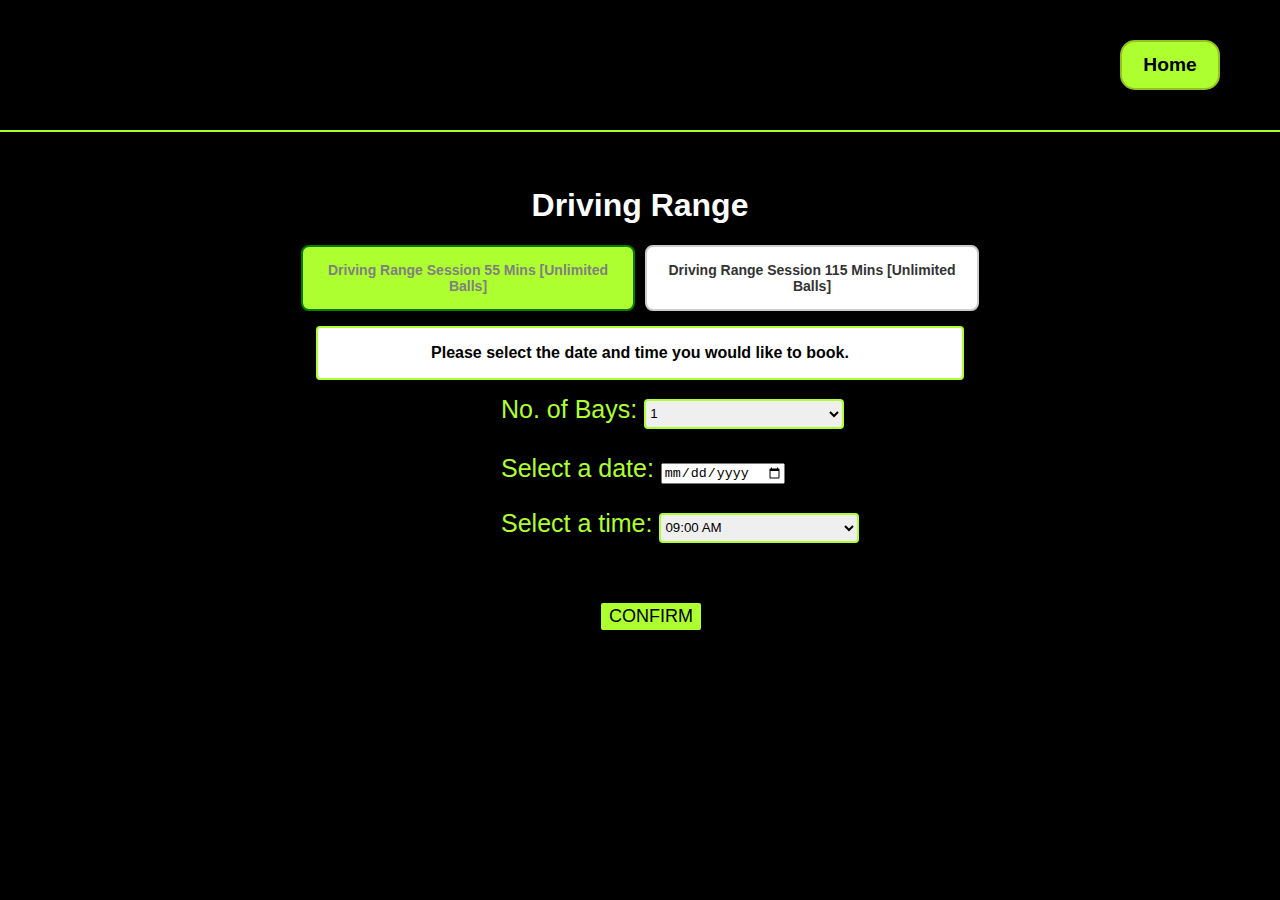
==== booking.html @ da2ec036 "files added" ====
<!DOCTYPE html>
<html lang="en">
<head>
    <meta charset="UTF-8">
    <meta name="viewport" content="width=device-width, initial-scale=1.0">
    <title>Booking</title>
    <link rel="stylesheet" href="auth.css">
    <!-- Firebase SDK -->
    <script type="module" src="script.js"></script>
</head>
<body>
    <div id="nav">
        <img src="https://eiwgew27fhz.exactdn.com/wp-content/uploads/2023/02/logo-white.svg" alt="" />
        <button id="home-button">Home</button>
    </div>

    <div class="body-container">
        <h1>Driving Range</h1>

        <div class="section-session-buttons">
            <input type="radio" id="session55" name="session" value="55mins" checked>
            <label for="session55">
                Driving Range Session 55 Mins [Unlimited Balls]
            </label>

            <input type="radio" id="session115" name="session" value="115mins">
            <label for="session115">
                Driving Range Session 115 Mins [Unlimited Balls]
            </label>
        </div>

        <div class="instruction">
            <p>Please select the date and time you would like to book.</p>
        </div>

        <div class="section">
            <label for="bays">No. of Bays:</label>
            <select id="bays">
                <option value="1">1</option>
                <option value="2">2</option>
            </select>
        </div>

        <div class="section">
            <label for="date">Select a date:</label>
            <input type="date" id="date">
        </div>

        <div class="section">
            <label for="time">Select a time:</label>
            <select id="time">
                <option value="9:00">09:00 AM</option>
                <option value="10:00">10:00 AM</option>
                <option value="11:00">11:00 AM</option>
                <option value="12:00">12:00 PM</option>
                <option value="1:00">01:00 PM</option>
                <option value="2:00">02:00 PM</option>
                <option value="3:00">03:00 PM</option>
                <option value="4:00">04:00 PM</option>
            </select>
        </div>

        <div class="section">
            <input type="button" value="CONFIRM" id="confirm-button">
        </div>
    </div>
    <script type="module" src="index.js"></script>
 
</body>
</html>
---- auth.css ----
body {
    color: white;
    background-color: black;
    font-family: sans-serif;
    margin: 0;
    padding: 0;
    display: flex;
    justify-content: center;
    align-items: center;
    height: 100vh; 
}

#nav {
    height: 130px;
    width: 100%;
    display: flex;
    align-items: center;
    padding: 0 120px;
    gap: 50px;
    justify-content: flex-start;
    z-index: 999;
    border-bottom: 2px solid greenyellow;
    position: absolute; 
    top: 0;
    left: 0;
}

#nav img {
    height: 4.5vw;
}

#nav h4 {
    text-transform: uppercase;
    font-weight: 500;
    cursor: pointer;
    font-size: 1.15vw;
}

#home-button {
    background-color: greenyellow;
    color: black;
    font-weight: bold;
    font-size: larger;
    border: 2px solid #95c11e;
    padding: 10px 20px; 
    border-radius: 15px;
    width: 100px;
    height: 50px;
    margin-left: 950px;
    cursor: pointer;
    display: flex;
    justify-content: center;
    align-items: center;
    transition: transform 0.3s ease;
}

#home-button:hover {
    transform: scale(1.1);
    background-color: white;
}


#login {
    text-align: center;
}

#login h1 {
    font-size: 3rem;
    color: white;
}

#login p{
    text-align: left;
}

.form-input {
    border: 2px solid rgb(145, 229, 28);
    padding: 15px;
    border-radius: 4px;
    outline: none;
    margin: 10px;
    color: white;
    background-color: black;
    width: 100%; 
    box-sizing: border-box; 
}

.form-input::placeholder {
    font-size: 18px;
}

#login-form button {
    background-color: greenyellow;
    border: 2px solid rgb(145, 229, 28);
    border-radius: 4px;
    padding: 12px;
    margin: 15px;
    font-size: 15px;
    font-weight: bold;
}

#login-form button:hover {
    background-color: black;
    color: white;
    border-color: white;
}

a {
    color: greenyellow;
}

a:hover {
    color: white;
}




/* SIGNUP */
.signup {
    width: 100%;
    max-width: 600px;
    background: black;
    padding: 20px;
    border-radius: 8px;
    box-shadow: 0 0 10px rgba(0,0,0,0.1);
}

.signup h1{
    text-align: center;
    margin-top: 450px;
}

.form-group{
    padding: 10px;
    margin: 10px;
    align-content: center;
    font-size: 20px;
}

.form-group input{
    border: 2px solid rgb(145, 229, 28);
    padding: 10px;
    border-radius: 4px;
    color: white;
    background-color: black;
    width: calc(70% - 22px); /* Adjust width */
    box-sizing: border-box; 
}

.form-group input::placeholder {
    background-color: black;
    font-size: 15px; 

}

.form-group button {
    background-color: greenyellow;
    border: 2px solid rgb(145, 229, 28);
    border-radius: 4px;
    padding: 12px;
    margin: 15px;
    font-size: 15px;
    font-weight: bold;
    margin-left: 230px;
}

.form-group button:hover {
    background-color: black;
    color: white;
    border-color: white;
}

legend {
    color: greenyellow; 
}

/* Add space between legend elements */
fieldset {
    margin-bottom: 20px; 
}


/* Add a red color to the required field indicator */
.form-group label::after {
    content: " *"; 
    color: red; 
}





/* FORGOT-PASSWORD */

.forgot-password-container h1{
    text-align: center;
}

.forgot-password-container p{
    text-align: center;
    font-size: larger;
}

#forgot-password-form{
    align-items: center;
    margin-left: 200px;
    margin-bottom: 200px;
}

.button-group {
    display: flex;
    gap: 175px;
}

.button-group button {
    border-radius: 4px;
    padding: 12px;
    margin: 15px;
    font-size: 18px;
    font-weight: bold; 
}

.back-button{
    background-color: white;
    border: 2px solid white;
}

.back-button:hover{
    background-color: greenyellow;
    border: 2px solid rgb(145, 229, 28);
}

.send-reset-button{
    border: 2px solid rgb(145, 229, 28);
    background-color: greenyellow;
}

.send-reset-button:hover{
    background-color: white;
    border: 2px solid white;
}




/* BOOKING */

.body-container {
    text-align: center;
}

.body-container h1 {
    text-align: center;
}

.section-session-buttons {
    display: flex;
    gap: 10px;
}

.section-session-buttons label {
    display: block;
    padding: 15px;
    background-color: #fff;
    border: 2px solid #ccc;
    border-radius: 8px;
    cursor: pointer;
    transition: all 0.3s ease;
    width: 300px;
    font-size: 14px;
    color: #333;
    text-align: center;
    font-weight: bold;
}

.section-session-buttons input[type="radio"] {
    display: none;
}

.section-session-buttons input[type="radio"]:checked + label {
    background-color: greenyellow;
    border-color: green;
    color: grey;
}

.instruction {
    text-align: center;
    border: 2px solid greenyellow;
    border-radius: 4px;
    margin: 15px;
    color: black;
    background-color: white;
    font-weight: bold;
}

.section {
    text-align: left;
    margin-left: 200px;
    font-size: 25px;
    margin-bottom: 25px;
}

.section label {
    color: greenyellow;
}

.section select {
    width: 200px;
    height: 30px;
    border: 2px solid greenyellow;
    border-radius: 4px;
}

.section input[type="button"] {
    background-color: greenyellow;
    border: 2px solid greenyellow;
    border-radius: 2px;
    margin-left: 100px;
    font-size: 18px;
    margin-top: 35px;
    margin-bottom: 80px;
}

.section input[type="button"]:hover {
    background-color: black;
    color: white;
    border-color: white;
}
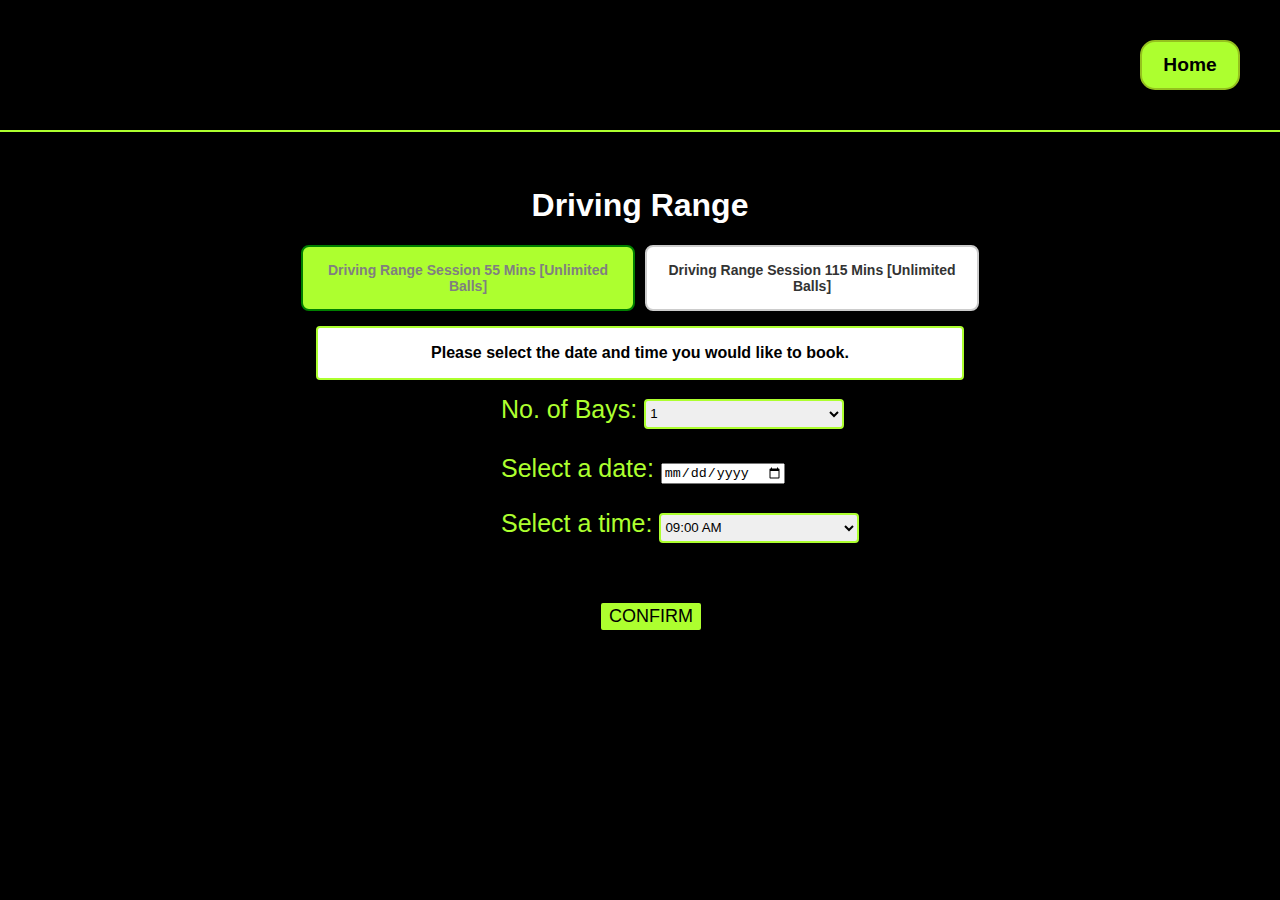
==== commit db66784c: "responsiveness added tablet" ====
--- a/booking.html
+++ b/booking.html
@@ -38,6 +38,9 @@
             <select id="bays">
                 <option value="1">1</option>
                 <option value="2">2</option>
+                <option value="3">3</option>
+                <option value="4">4</option>
+                <option value="5">5</option>
             </select>
         </div>
 
--- a/auth.css
+++ b/auth.css
@@ -9,6 +9,7 @@
     justify-content: center;
     align-items: center;
     height: 100vh; 
+    overflow-x: hidden;
 }
 
 #nav {
@@ -16,9 +17,9 @@
     width: 100%;
     display: flex;
     align-items: center;
-    padding: 0 120px;
-    gap: 50px;
-    justify-content: flex-start;
+    padding: 0 20px; /* Adjust as needed */
+    gap: 20px; /* Adjust as needed */
+    justify-content: flex-start; /* This keeps items to the left */
     z-index: 999;
     border-bottom: 2px solid greenyellow;
     position: absolute; 
@@ -47,13 +48,15 @@
     border-radius: 15px;
     width: 100px;
     height: 50px;
-    margin-left: 950px;
+    margin-left: auto; /* This will push the button to the right */
+    margin-right: 60px;
     cursor: pointer;
     display: flex;
     justify-content: center;
     align-items: center;
     transition: transform 0.3s ease;
 }
+
 
 #home-button:hover {
     transform: scale(1.1);
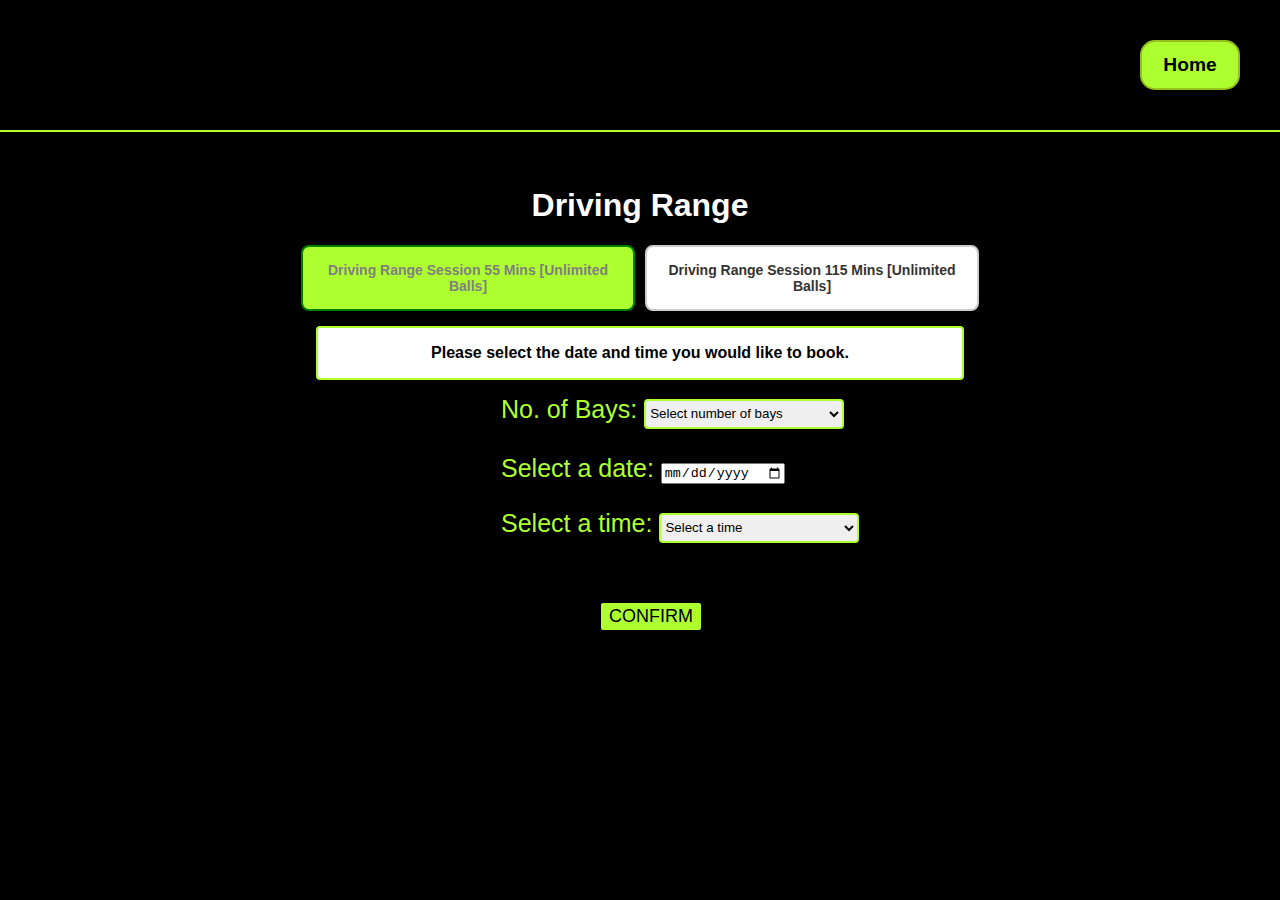
==== commit 02496fb8: "updated logic and debugged bugs" ====
--- a/booking.html
+++ b/booking.html
@@ -36,6 +36,7 @@
         <div class="section">
             <label for="bays">No. of Bays:</label>
             <select id="bays">
+                <option value="" disabled selected>Select number of bays</option>
                 <option value="1">1</option>
                 <option value="2">2</option>
                 <option value="3">3</option>
@@ -52,6 +53,7 @@
         <div class="section">
             <label for="time">Select a time:</label>
             <select id="time">
+                <option value="" disabled selected>Select a time</option>
                 <option value="9:00">09:00 AM</option>
                 <option value="10:00">10:00 AM</option>
                 <option value="11:00">11:00 AM</option>
@@ -70,4 +72,4 @@
     <script type="module" src="index.js"></script>
  
 </body>
-</html>
+</html>